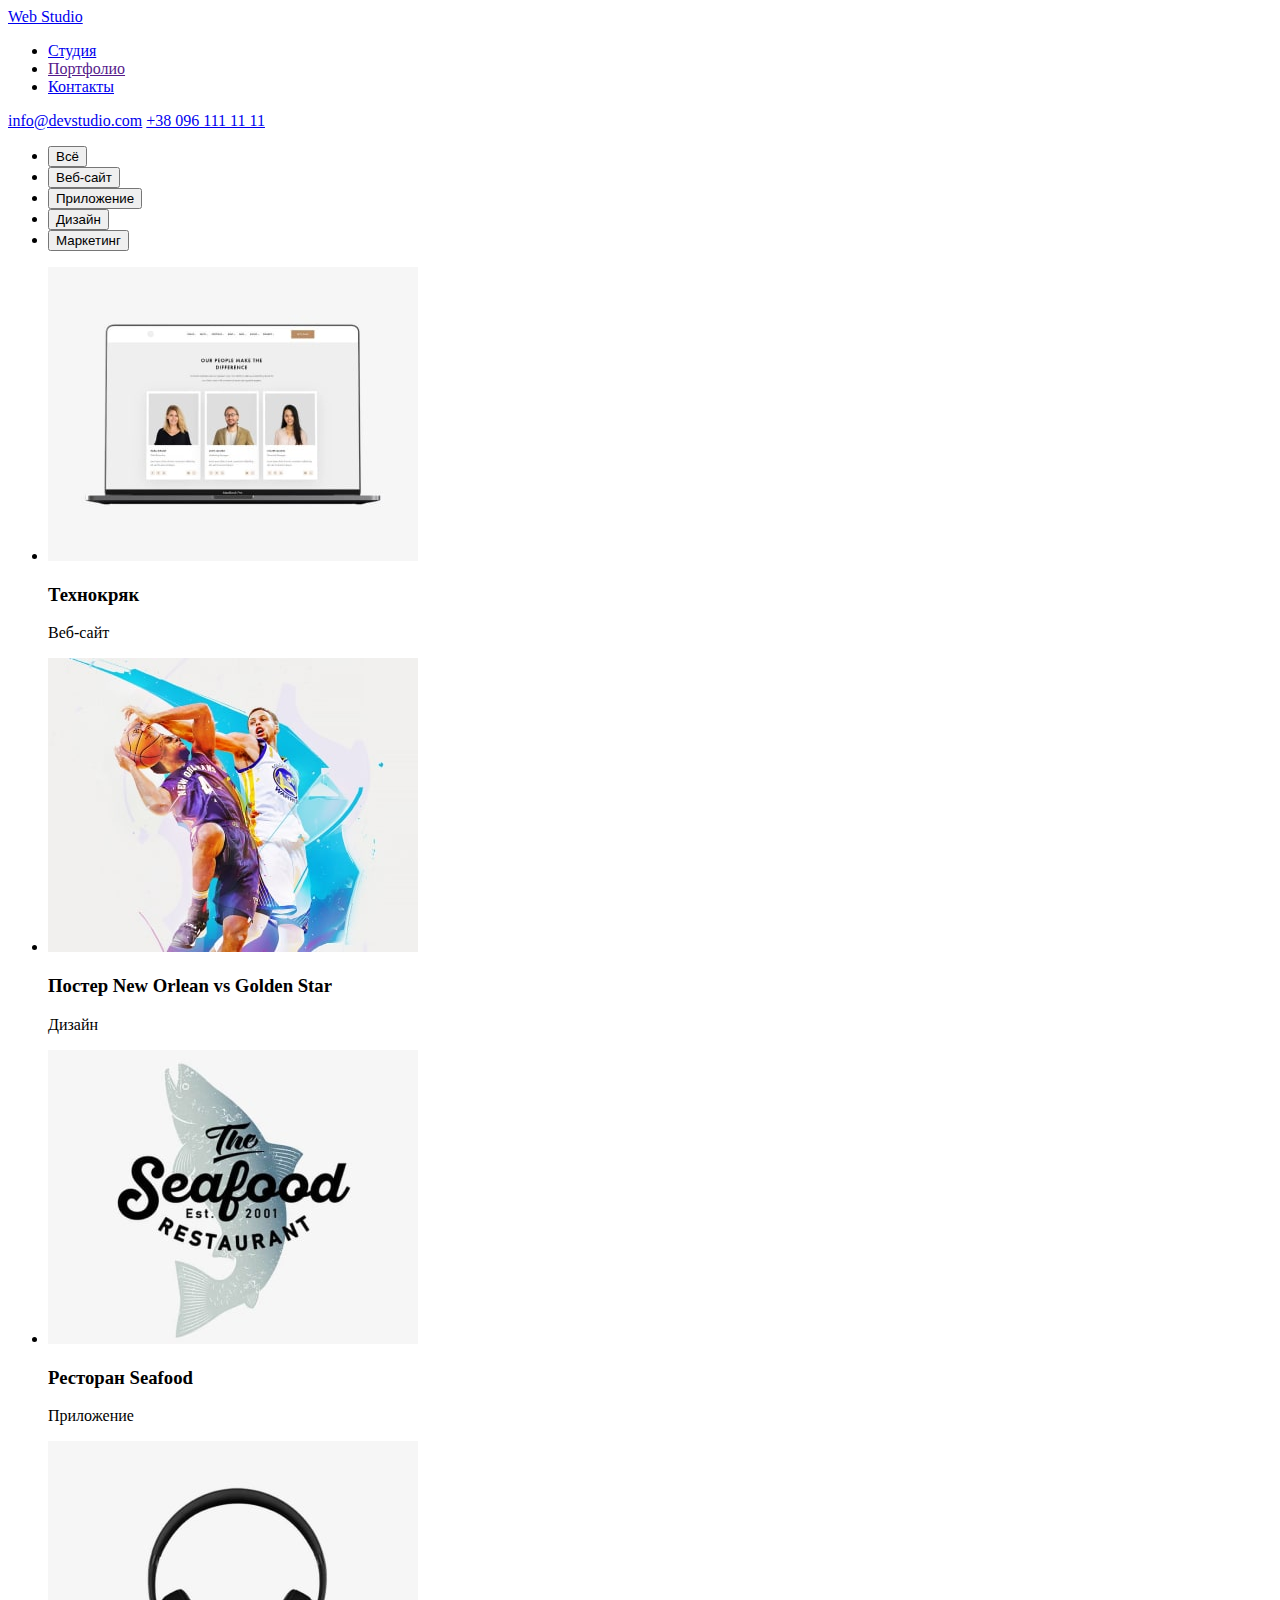
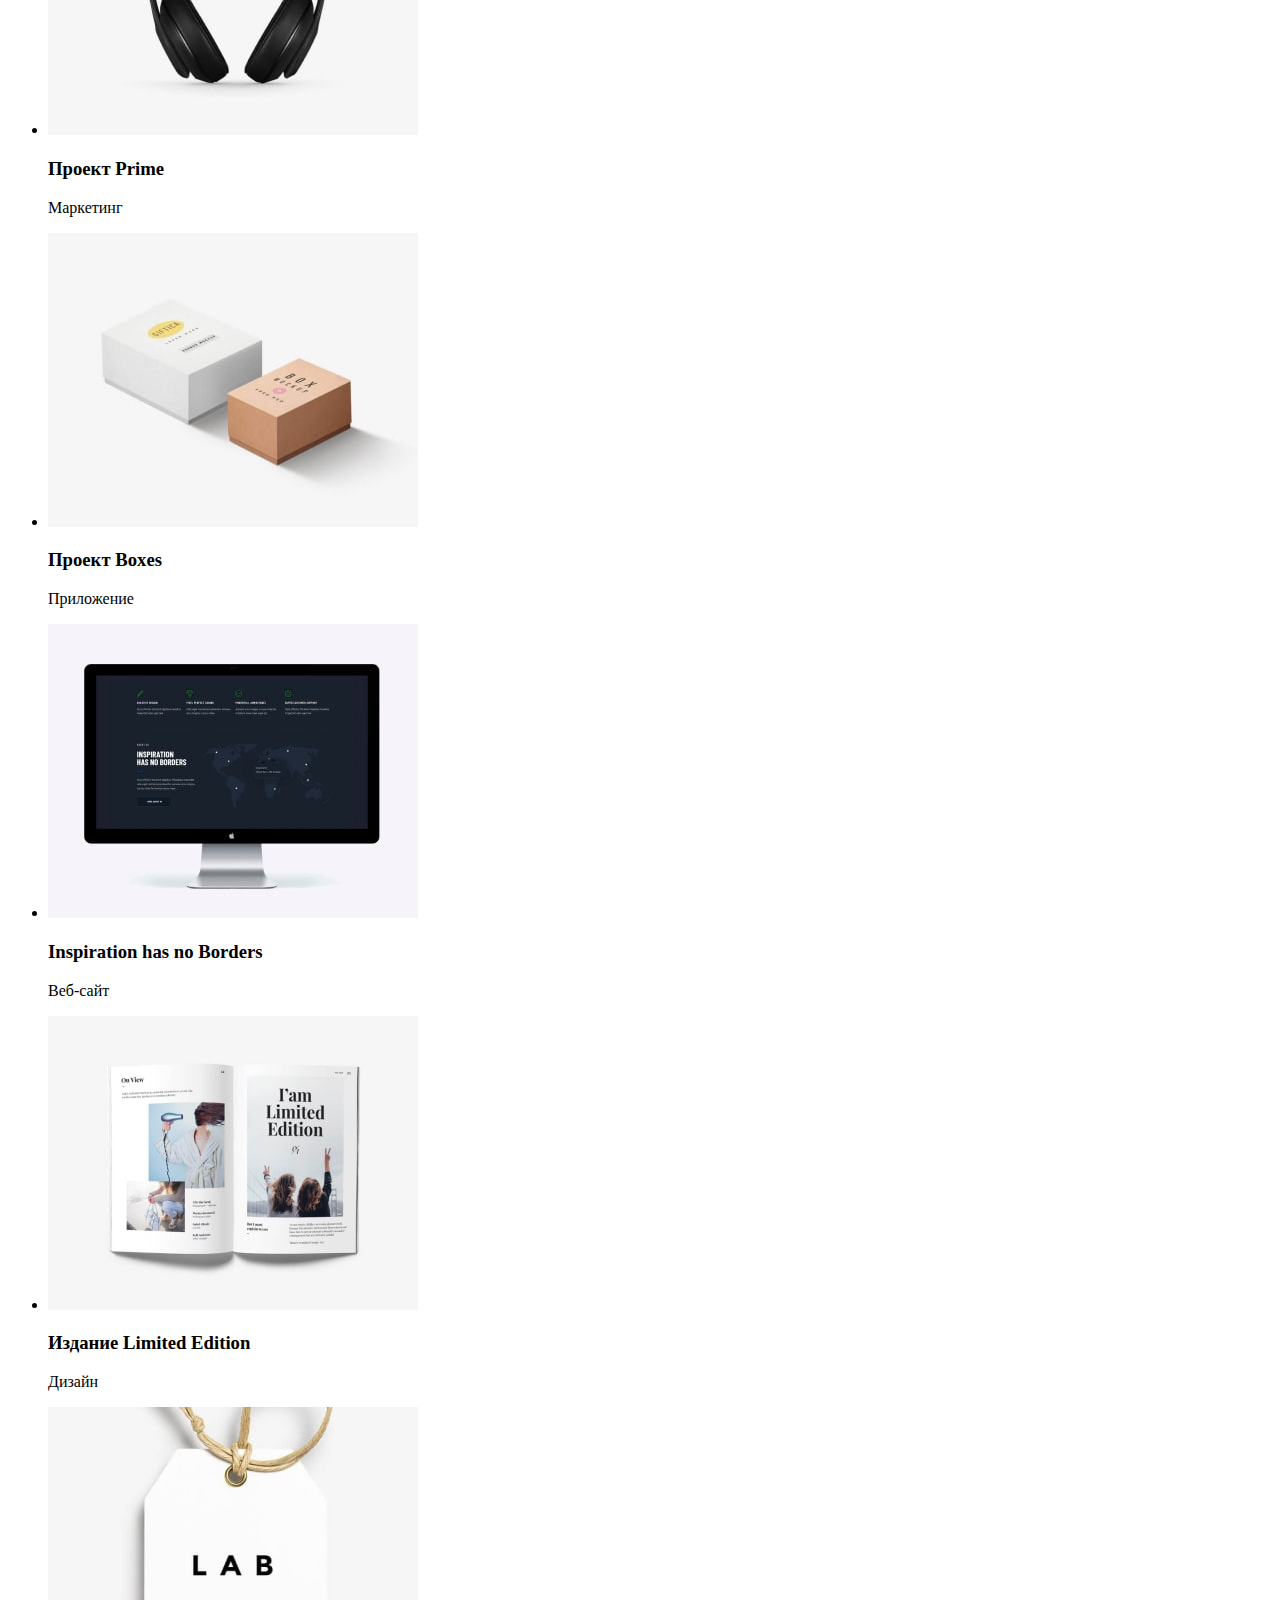
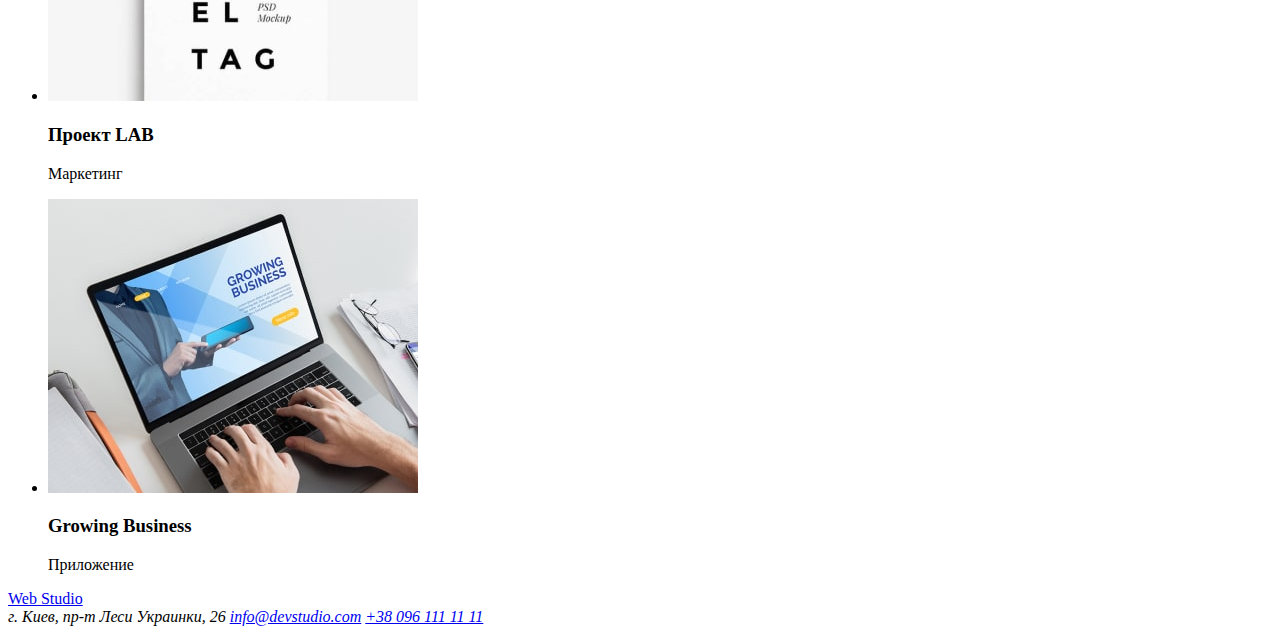
==== portofolio.html @ 63923f33 "Сделал html Portfolio" ====
<!DOCTYPE html>
<html lang="ru">
<head>
    <meta charset="UTF-8">
    <meta http-equiv="X-UA-Compatible" content="IE=edge">
    <meta name="viewport" content="width=device-width, initial-scale=1.0">
    <title>Document</title>
</head>
<body>
<header>
    <a href="/">Web Studio</a>
    <nav>
        <ul>
            <li>
                <a href="/">Студия</a>
            </li>
            <li>
                <a href="">Портфолио</a>
            </li>
            <li>
                <a href="/">Контакты</a>
            </li>
        </ul>
    </nav>
    <div>
        <a href="mailto:info@devstudio.com">info@devstudio.com</a>
        <a href="tel:+380961111111">+38 096 111 11 11</a>
    </div>
</header>
<main>
    <div class="button">
        <ul>
            <li>
                <button type="button">
                    Всё    
                </button>
            </li>
            <li>
                <button type="button">
                    Веб-сайт
                </button>
            </li>
            <li>
                <button type="button">
                    Приложение
                </button>
            </li>
            <li>
                <button type="button">
                    Дизайн
                </button>
            </li>
            <li>
                <button type="button">
                    Маркетинг
                </button>
            </li>
        </ul>            
    </div>
    <section>
        <ul>
            <li>    
                <img src="./images/Portfolio/img%20(7)-min.jpg" alt="Технокряк" width="370" height="294">
                <h3>Технокряк</h3>
                <p>Веб-сайт</p>
            </li>
            <li>
                <img src="./images/Portfolio/img%20(8)-min.jpg" alt="Постер New Orlean vs Golden Star" width="370" height="294">
                <h3>Постер New Orlean vs Golden Star</h3>
                <p>Дизайн</p>
            </li>
            <li>
                <img src="./images/Portfolio/img%20(9)-min.jpg" alt="Ресторан Seafood" width="370" height="294">
                <h3>Ресторан Seafood</h3>
                <p>Приложение</p>
            </li>
            <li>
                <img src="./images/Portfolio/img%20(10)-min.jpg" alt="Проект Prime" width="370" height="294">
                <h3>Проект Prime</h3>
                <p>Маркетинг</p>

            </li>
            <li>
                <img src="./images/Portfolio/img%20(11)-min.jpg" alt="Проект Boxes" width="370" height="294">
                <h3>Проект Boxes</h3>
                <p>Приложение</p>
            </li>
            <li>
                <img src="./images/Portfolio/img%20(12)-min.jpg" alt="Inspiration has no Borders" width="370" height="294">
                <h3>Inspiration has no Borders</h3>
                <p>Веб-сайт</p>
            </li>
            <li>
                <img src="./images/Portfolio/img%20(13)-min.jpg" alt="Издание Limited Edition" width="370" height="294">
                <h3>Издание Limited Edition</h3>
                <p>Дизайн</p>
            </li>
            <li>
                <img src="./images/Portfolio/img%20(14)-min.jpg" alt="Проект LAB" width="370" height="294">
                <h3>Проект LAB</h3>
                <p>Маркетинг</p>
            </li>
            <li>
                <img src="./images/Portfolio/img%20(15)-min.jpg" alt="Growing Business" width="370" height="294">
                <h3>Growing Business</h3>
                <p>Приложение</p>
            </li>

        </ul>
    </section>   
</main>
<footer>

    <a href="/">Web Studio</a>
    <address>
        г. Киев, пр-т Леси Украинки, 26
        <a href="mailto:info@devstudio.com">info@devstudio.com</a>
        <a href="tel:+380961111111">+38 096 111 11 11</a>
    </address>
</footer>
</body>
</html>
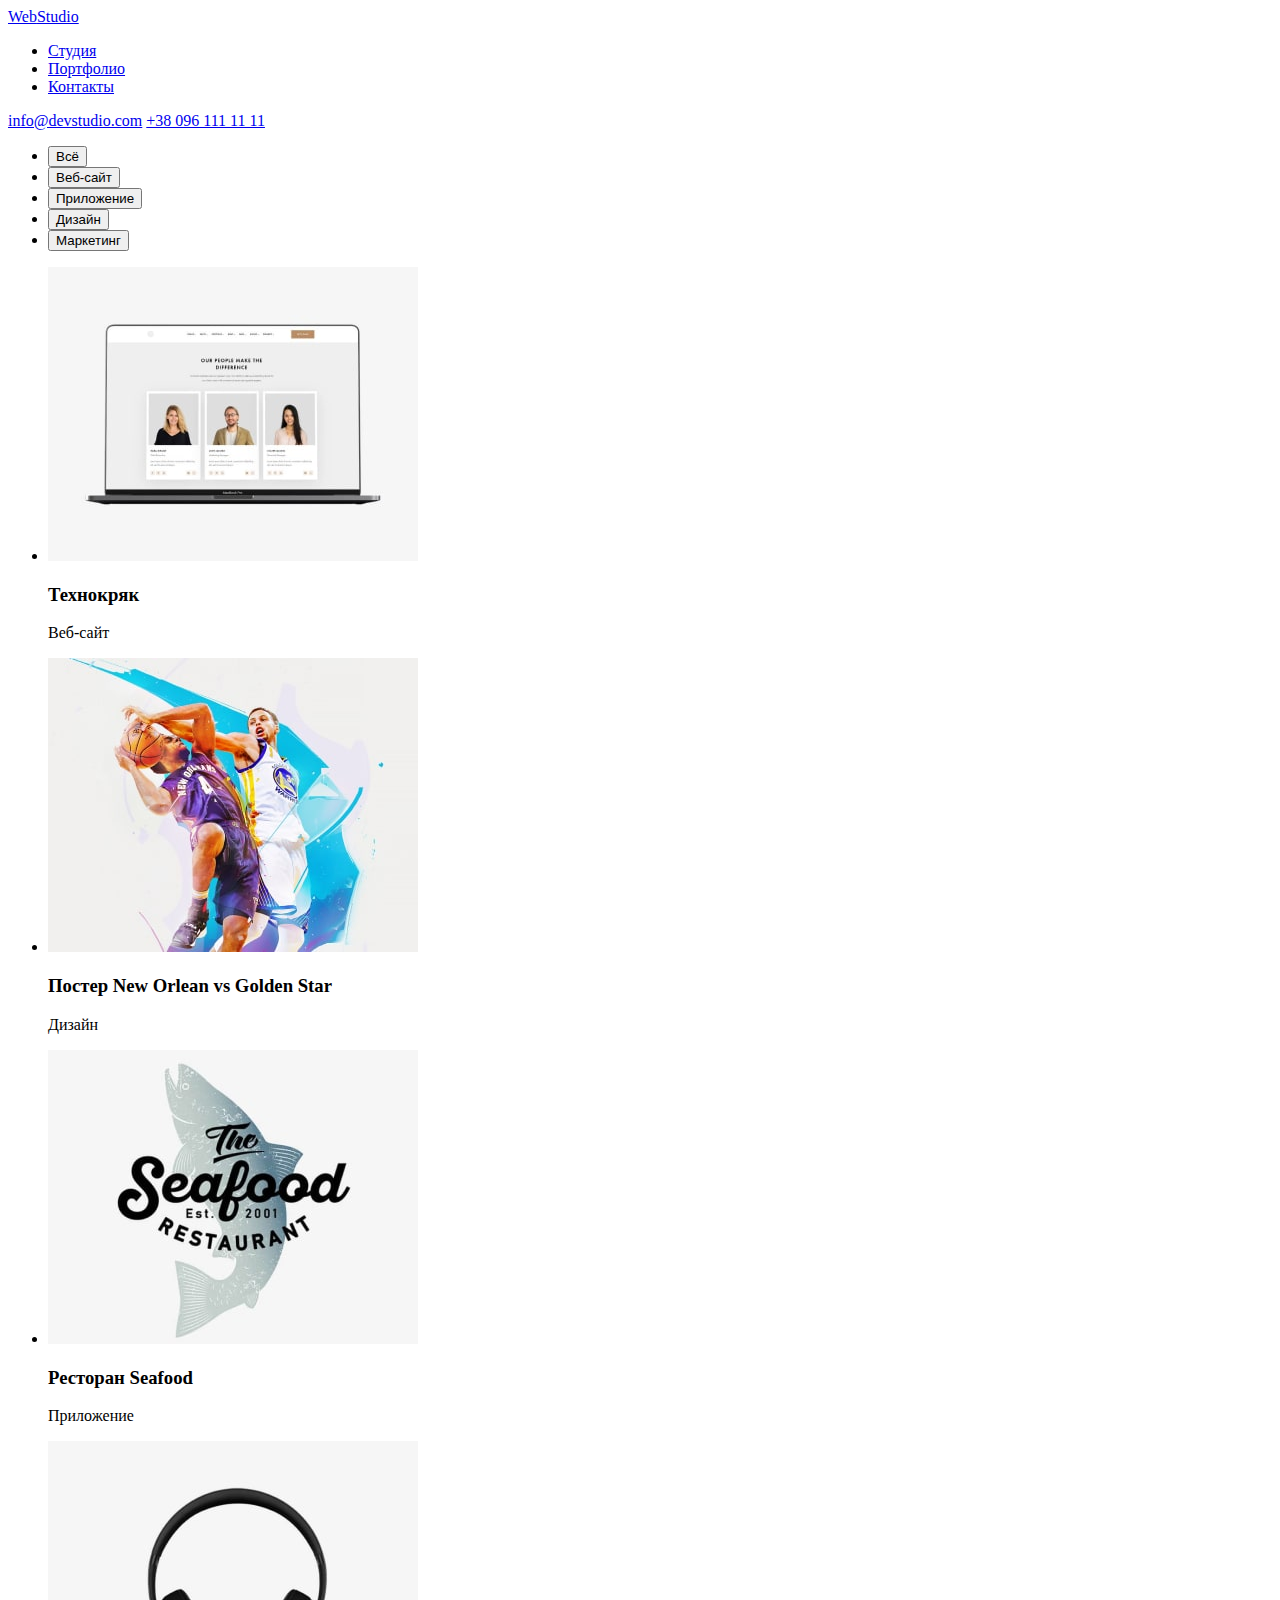
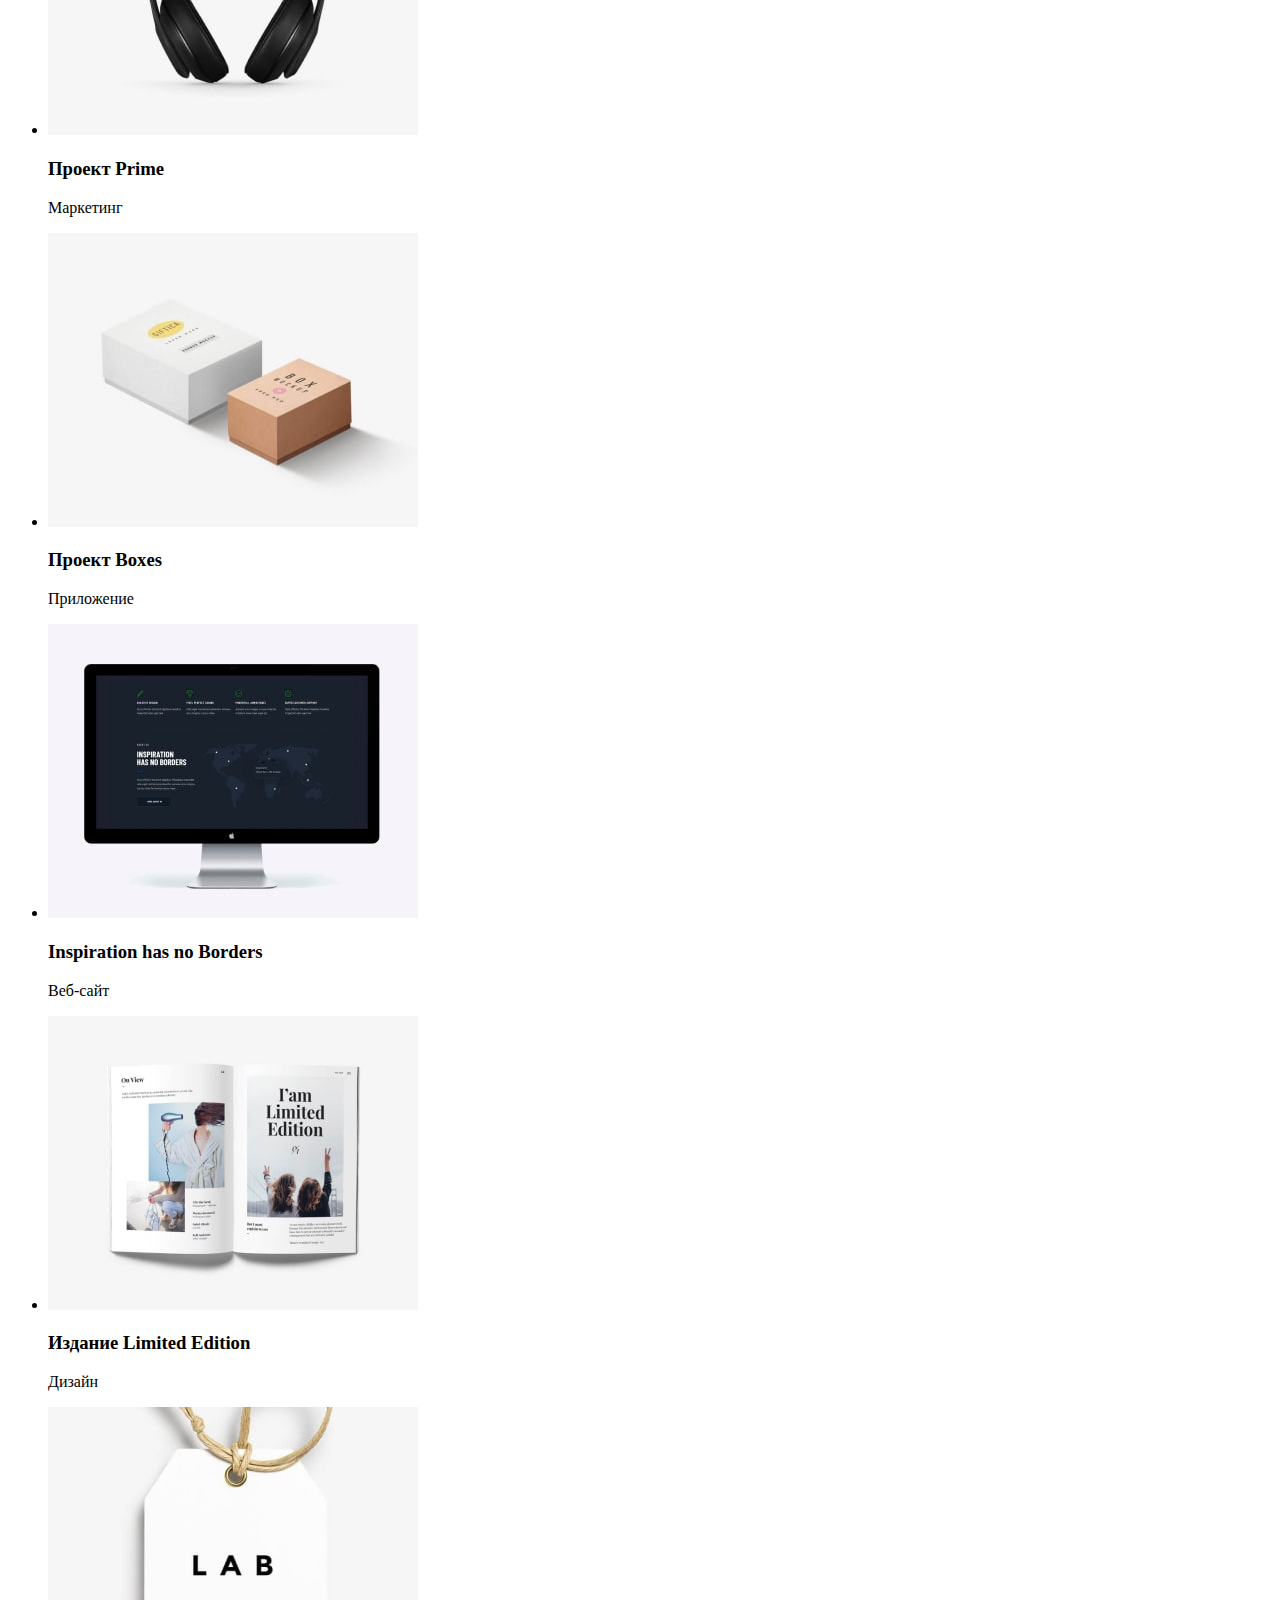
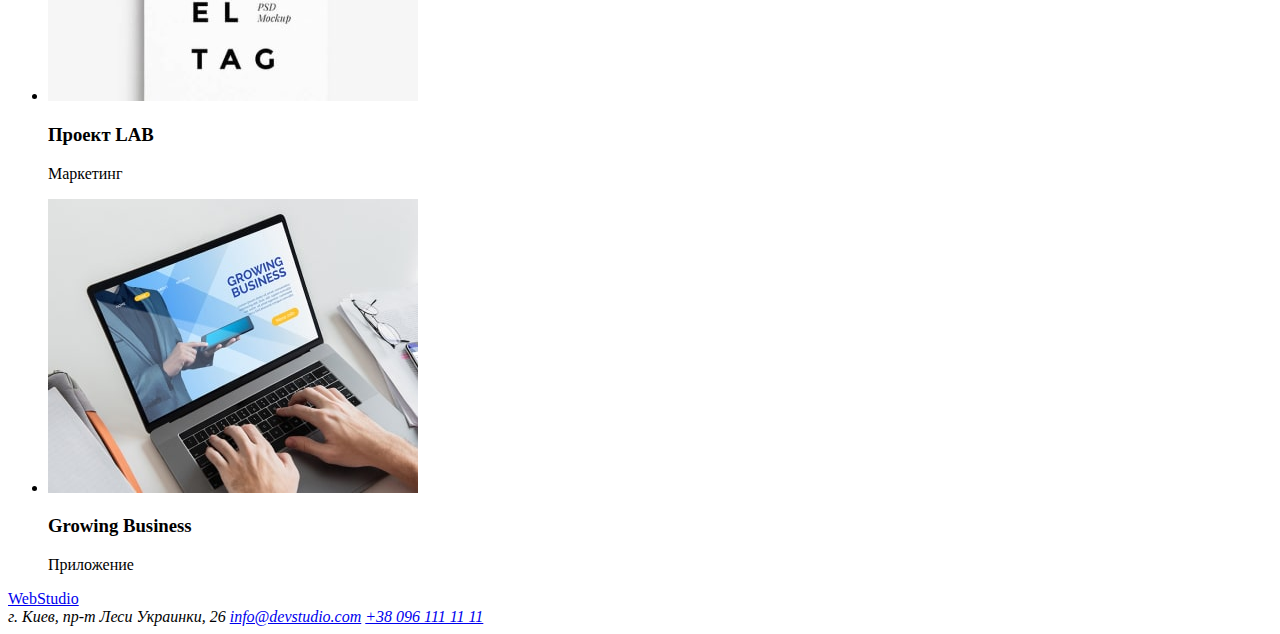
==== commit 06f92825: "сделал классы во 2 файле" ====
--- a/portofolio.html
+++ b/portofolio.html
@@ -8,102 +8,102 @@
 </head>
 <body>
 <header>
-    <a href="/">Web Studio</a>
+    <a class="Web-header" href="./index.html"><span class="color-logo">Web</span>Studio</a>
     <nav>
-        <ul>
-            <li>
+        <ul class="list">
+            <li class="nav-list">
                 <a href="/">Студия</a>
             </li>
-            <li>
-                <a href="">Портфолио</a>
+            <li class="nav-list">
+                <a href="./portofolio.html">Портфолио</a>
             </li>
-            <li>
+            <li class="nav-list">
                 <a href="/">Контакты</a>
             </li>
         </ul>
     </nav>
-    <div>
+    <div class="mail-tel">
         <a href="mailto:info@devstudio.com">info@devstudio.com</a>
         <a href="tel:+380961111111">+38 096 111 11 11</a>
     </div>
 </header>
 <main>
-    <div class="button">
-        <ul>
+    <div class="button-list">
+        <ul class="list">
             <li>
-                <button type="button">
+                <button type="button" class="button">
                     Всё    
                 </button>
             </li>
             <li>
-                <button type="button">
+                <button type="button" class="button">
                     Веб-сайт
                 </button>
             </li>
             <li>
-                <button type="button">
+                <button type="button" class="button">
                     Приложение
                 </button>
             </li>
             <li>
-                <button type="button">
+                <button type="button" class="button">
                     Дизайн
                 </button>
             </li>
             <li>
-                <button type="button">
+                <button type="button" class="button">
                     Маркетинг
                 </button>
             </li>
         </ul>            
     </div>
-    <section>
-        <ul>
+    <section class="project">
+        <ul class="list">
             <li>    
                 <img src="./images/Portfolio/img%20(7)-min.jpg" alt="Технокряк" width="370" height="294">
-                <h3>Технокряк</h3>
-                <p>Веб-сайт</p>
+                <h3 class="label-list">Технокряк</h3>
+                <p class="article">Веб-сайт</p>
             </li>
             <li>
                 <img src="./images/Portfolio/img%20(8)-min.jpg" alt="Постер New Orlean vs Golden Star" width="370" height="294">
-                <h3>Постер New Orlean vs Golden Star</h3>
-                <p>Дизайн</p>
+                <h3 class="label-list">Постер New Orlean vs Golden Star</h3>
+                <p class="article">Дизайн</p>
             </li>
             <li>
                 <img src="./images/Portfolio/img%20(9)-min.jpg" alt="Ресторан Seafood" width="370" height="294">
-                <h3>Ресторан Seafood</h3>
-                <p>Приложение</p>
+                <h3 class="label-list">Ресторан Seafood</h3>
+                <p class="article">Приложение</p>
             </li>
             <li>
                 <img src="./images/Portfolio/img%20(10)-min.jpg" alt="Проект Prime" width="370" height="294">
-                <h3>Проект Prime</h3>
-                <p>Маркетинг</p>
+                <h3 class="label-list">Проект Prime</h3>
+                <p class="article">Маркетинг</p>
 
             </li>
             <li>
                 <img src="./images/Portfolio/img%20(11)-min.jpg" alt="Проект Boxes" width="370" height="294">
-                <h3>Проект Boxes</h3>
-                <p>Приложение</p>
+                <h3 class="label-list">Проект Boxes</h3>
+                <p class="article">Приложение</p>
             </li>
             <li>
                 <img src="./images/Portfolio/img%20(12)-min.jpg" alt="Inspiration has no Borders" width="370" height="294">
-                <h3>Inspiration has no Borders</h3>
-                <p>Веб-сайт</p>
+                <h3 class="label-list">Inspiration has no Borders</h3>
+                <p class="article">Веб-сайт</p>
             </li>
             <li>
                 <img src="./images/Portfolio/img%20(13)-min.jpg" alt="Издание Limited Edition" width="370" height="294">
-                <h3>Издание Limited Edition</h3>
-                <p>Дизайн</p>
+                <h3 class="label-list">Издание Limited Edition</h3>
+                <p class="article">Дизайн</p>
             </li>
             <li>
                 <img src="./images/Portfolio/img%20(14)-min.jpg" alt="Проект LAB" width="370" height="294">
-                <h3>Проект LAB</h3>
-                <p>Маркетинг</p>
+                <h3 class="label-list">Проект LAB</h3>
+                <p class="article">Маркетинг</p>
             </li>
             <li>
                 <img src="./images/Portfolio/img%20(15)-min.jpg" alt="Growing Business" width="370" height="294">
-                <h3>Growing Business</h3>
-                <p>Приложение</p>
+                <h3 class="label-list">Growing Business</h3>
+                <p class="article">Приложение</p>
             </li>
 
         </ul>
@@ -111,11 +111,11 @@
 </main>
 <footer>
 
-    <a href="/">Web Studio</a>
-    <address>
+    <a class="Web-header" href="./index.html"><span class="color-logo">Web</span>Studio</a>
+    <address class="address">
         г. Киев, пр-т Леси Украинки, 26
-        <a href="mailto:info@devstudio.com">info@devstudio.com</a>
-        <a href="tel:+380961111111">+38 096 111 11 11</a>
+        <a class="mail-tel" href="mailto:info@devstudio.com">info@devstudio.com</a>
+        <a class="mail-tel" href="tel:+380961111111">+38 096 111 11 11</a>
     </address>
 </footer>
 </body>
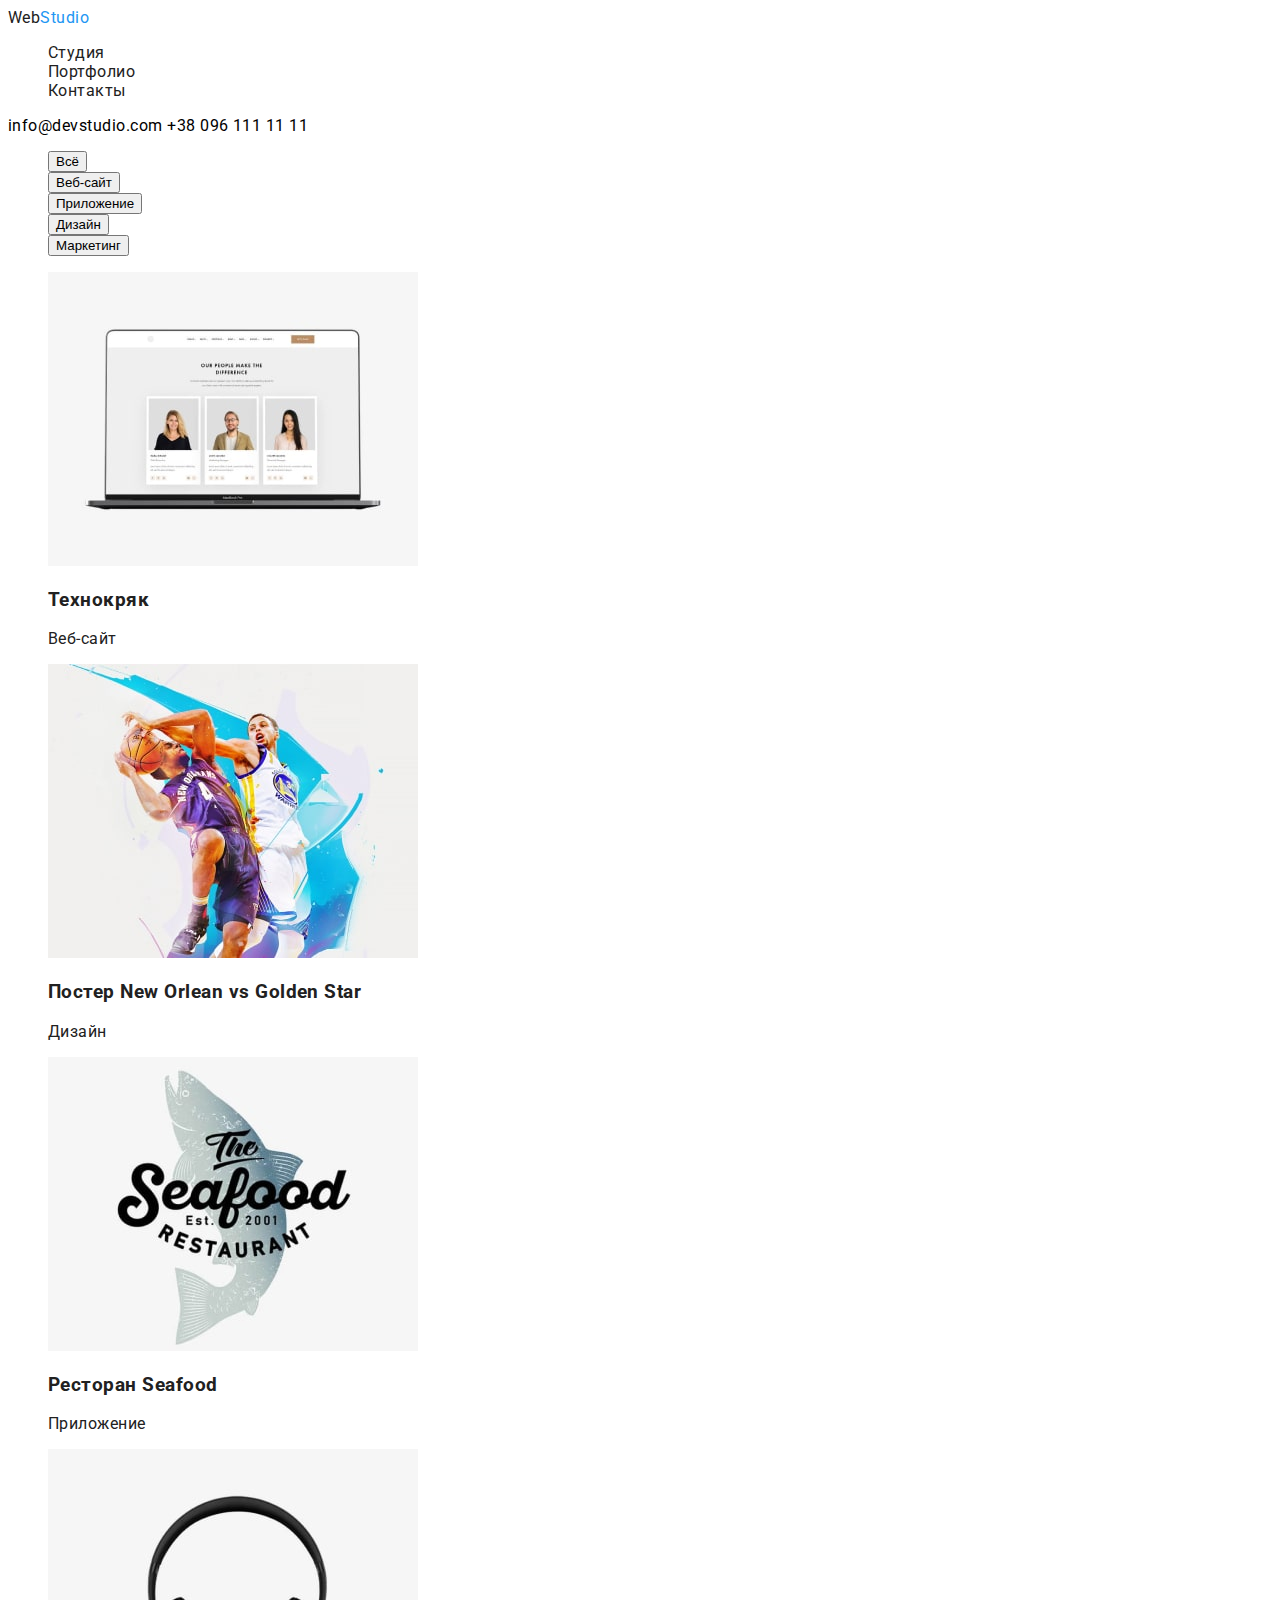
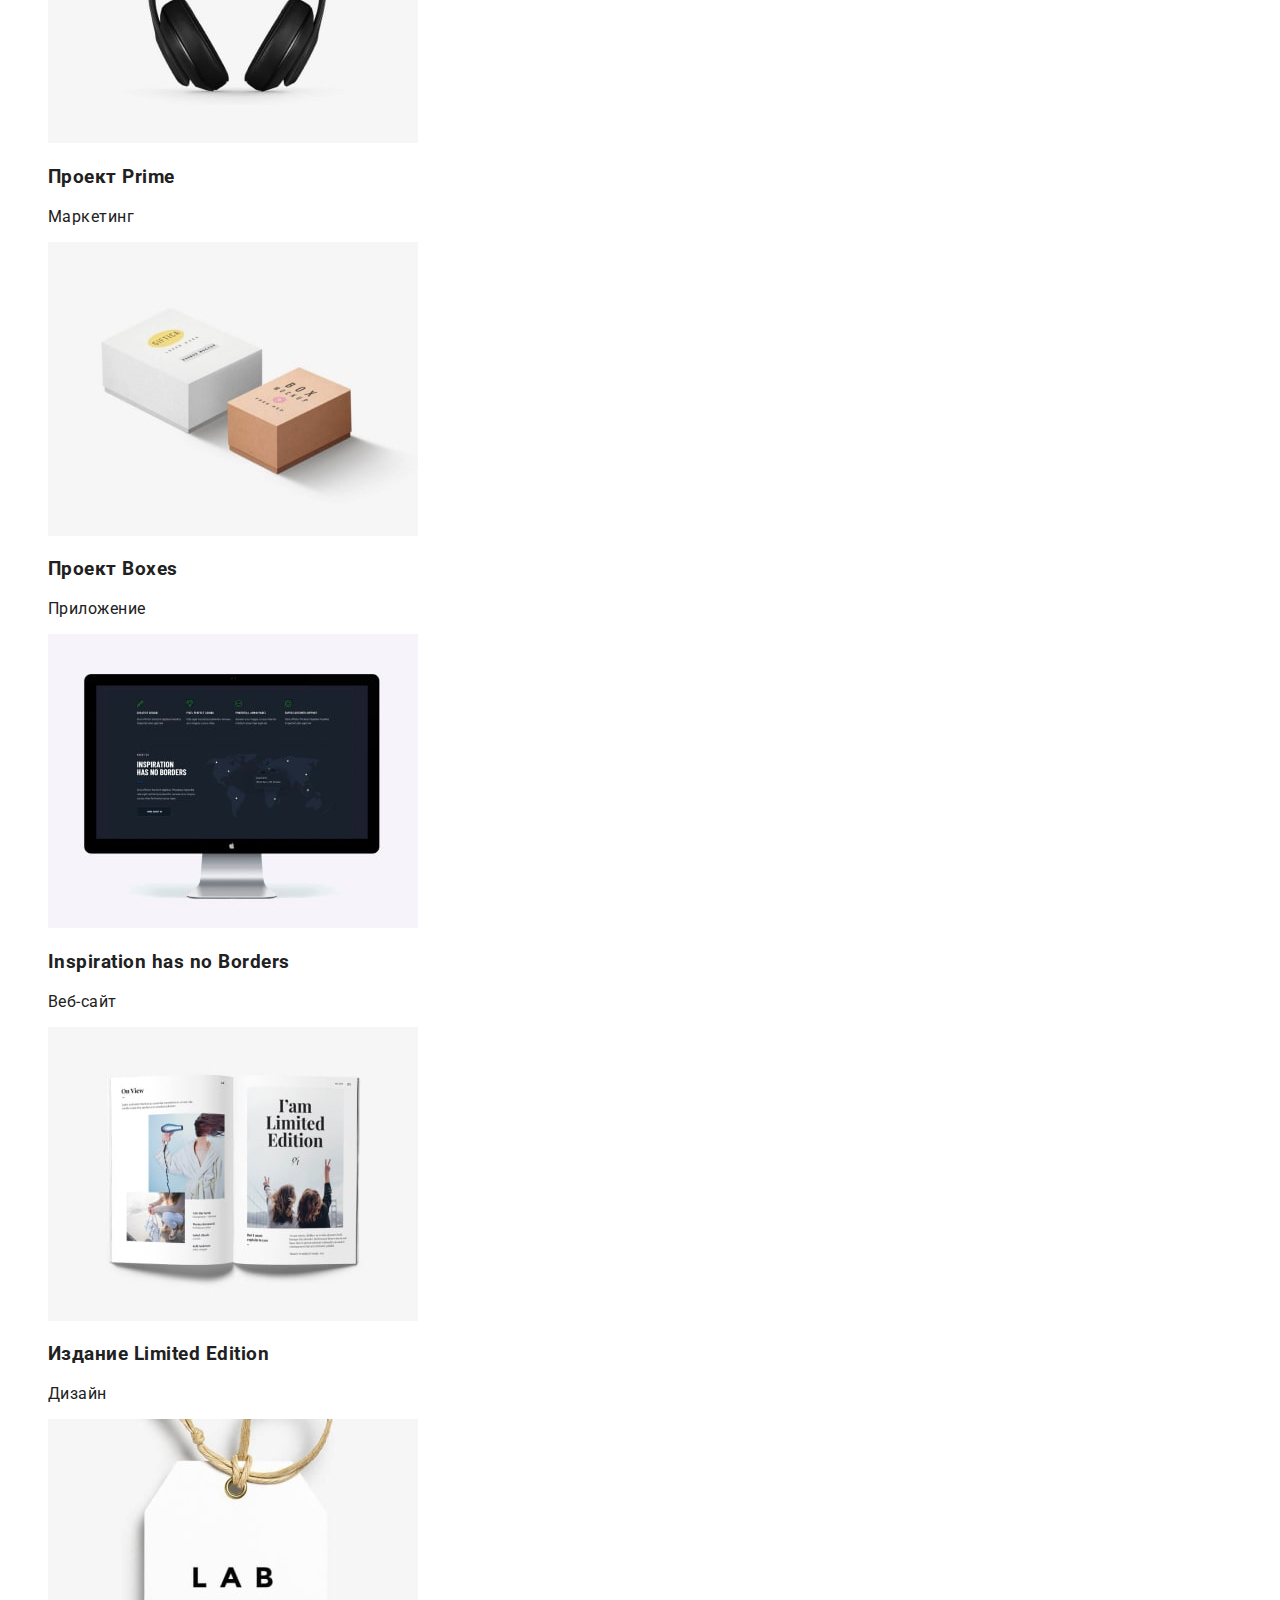
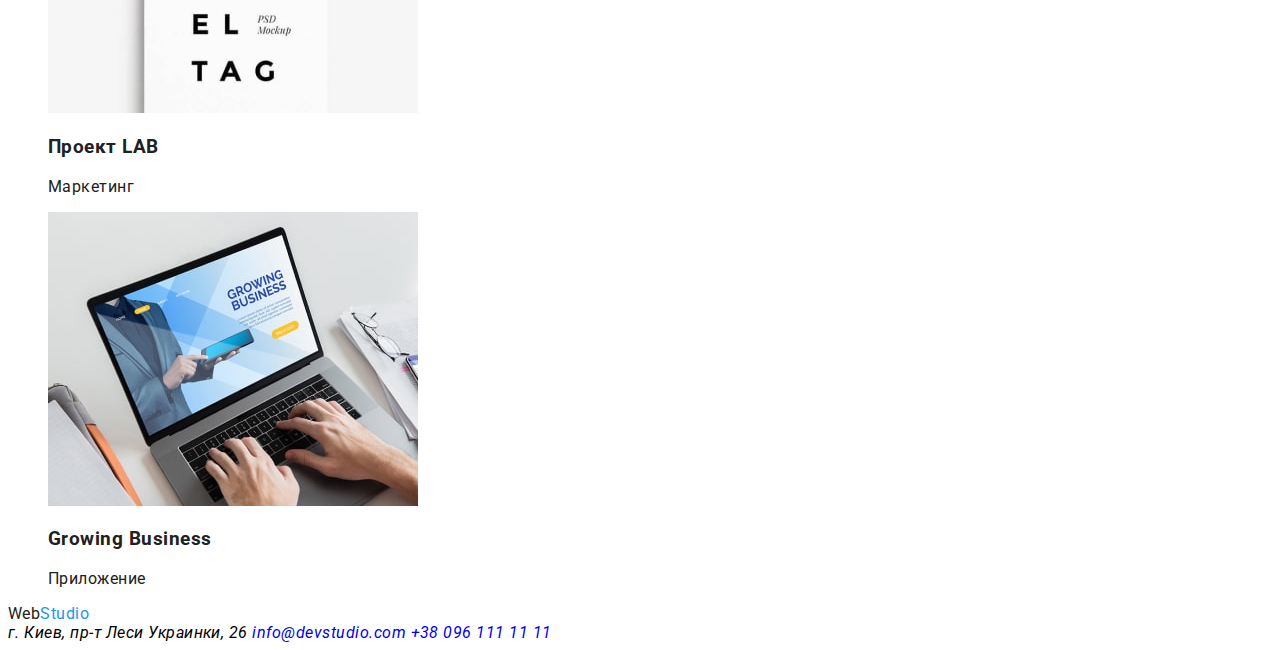
==== commit 67b98488: "css start" ====
--- a/portofolio.html
+++ b/portofolio.html
@@ -4,7 +4,12 @@
     <meta charset="UTF-8">
     <meta http-equiv="X-UA-Compatible" content="IE=edge">
     <meta name="viewport" content="width=device-width, initial-scale=1.0">
-    <title>Document</title>
+    <title>Portfolio</title>
+    <link rel="preconnect" href="https://fonts.googleapis.com">
+    <link rel="preconnect" href="https://fonts.gstatic.com" crossorigin>
+    <link href="https://fonts.googleapis.com/css2?family=Raleway:wght@700&family=Roboto:wght@400;500;700;900&display=swap"
+        rel="stylesheet">
+    <link rel="stylesheet" href="./css/styles.css" />
 </head>
 <body>
 <header>
@@ -12,19 +17,19 @@
     <nav>
         <ul class="list">
             <li class="nav-list">
-                <a href="/">Студия</a>
+                <a class="link" href="/">Студия</a>
             </li>
             <li class="nav-list">
-                <a href="./portofolio.html">Портфолио</a>
+                <a class="link" href="./portofolio.html">Портфолио</a>
             </li>
             <li class="nav-list">
-                <a href="/">Контакты</a>
+                <a class="link" href="/">Контакты</a>
             </li>
         </ul>
     </nav>
     <div class="mail-tel">
-        <a href="mailto:info@devstudio.com">info@devstudio.com</a>
-        <a href="tel:+380961111111">+38 096 111 11 11</a>
+        <a class="link" href="mailto:info@devstudio.com">info@devstudio.com</a>
+        <a class="link" href="tel:+380961111111">+38 096 111 11 11</a>
     </div>
 </header>
 <main>
--- a/css/styles.css
+++ b/css/styles.css
@@ -0,0 +1,64 @@
+:root {
+  --primary-text-color: #212121;
+  --secondary-text-color: #757575;
+  --accent-color: #2196f3;
+  --white-color: #ffffff;
+  --button-bg-color: #f5f4fa;
+  --background-color: #2f303a;
+}
+body {
+  background-color: #ffffff;
+  color: var(--primiry-text-color);
+  font-family: Roboto, sans-serif;
+  letter-spacing: 0.03em;
+}
+ul {
+  list-style: none;
+}
+a {
+  text-decoration: none;
+}
+.Web-header {
+  color: var(--accent-color);
+}
+.color-logo {
+  color: var(--primary-text-color);
+}
+.list {
+  color: var(--primary-text-color);
+}
+.link {
+  color: var(--primiry-text-color);
+}
+.link:hover,
+.link:focus {
+  color: var(--accent-color);
+}
+.link-mail {
+  color: var(--secondary-text-color);
+}
+.link-mail:hover,
+.link-mail:focus {
+  color: var(--accent-color);
+}
+.main-title {
+  text-align: center;
+  background-color: var(--background-color);
+  color: var(--white-color);
+}
+.button-main {
+  background-color: var(--accent-color);
+  color: var(--button-bg-color);
+}
+.button-main:hover,
+.button-main:focus {
+  background-color: var(--button-bg-color);
+  color: var(--primary-text-color);
+}
+
+.originality-exp {
+  color: var(--secondary-text-color);
+}
+.profession-list {
+  color: var(--secondary-text-color);
+}
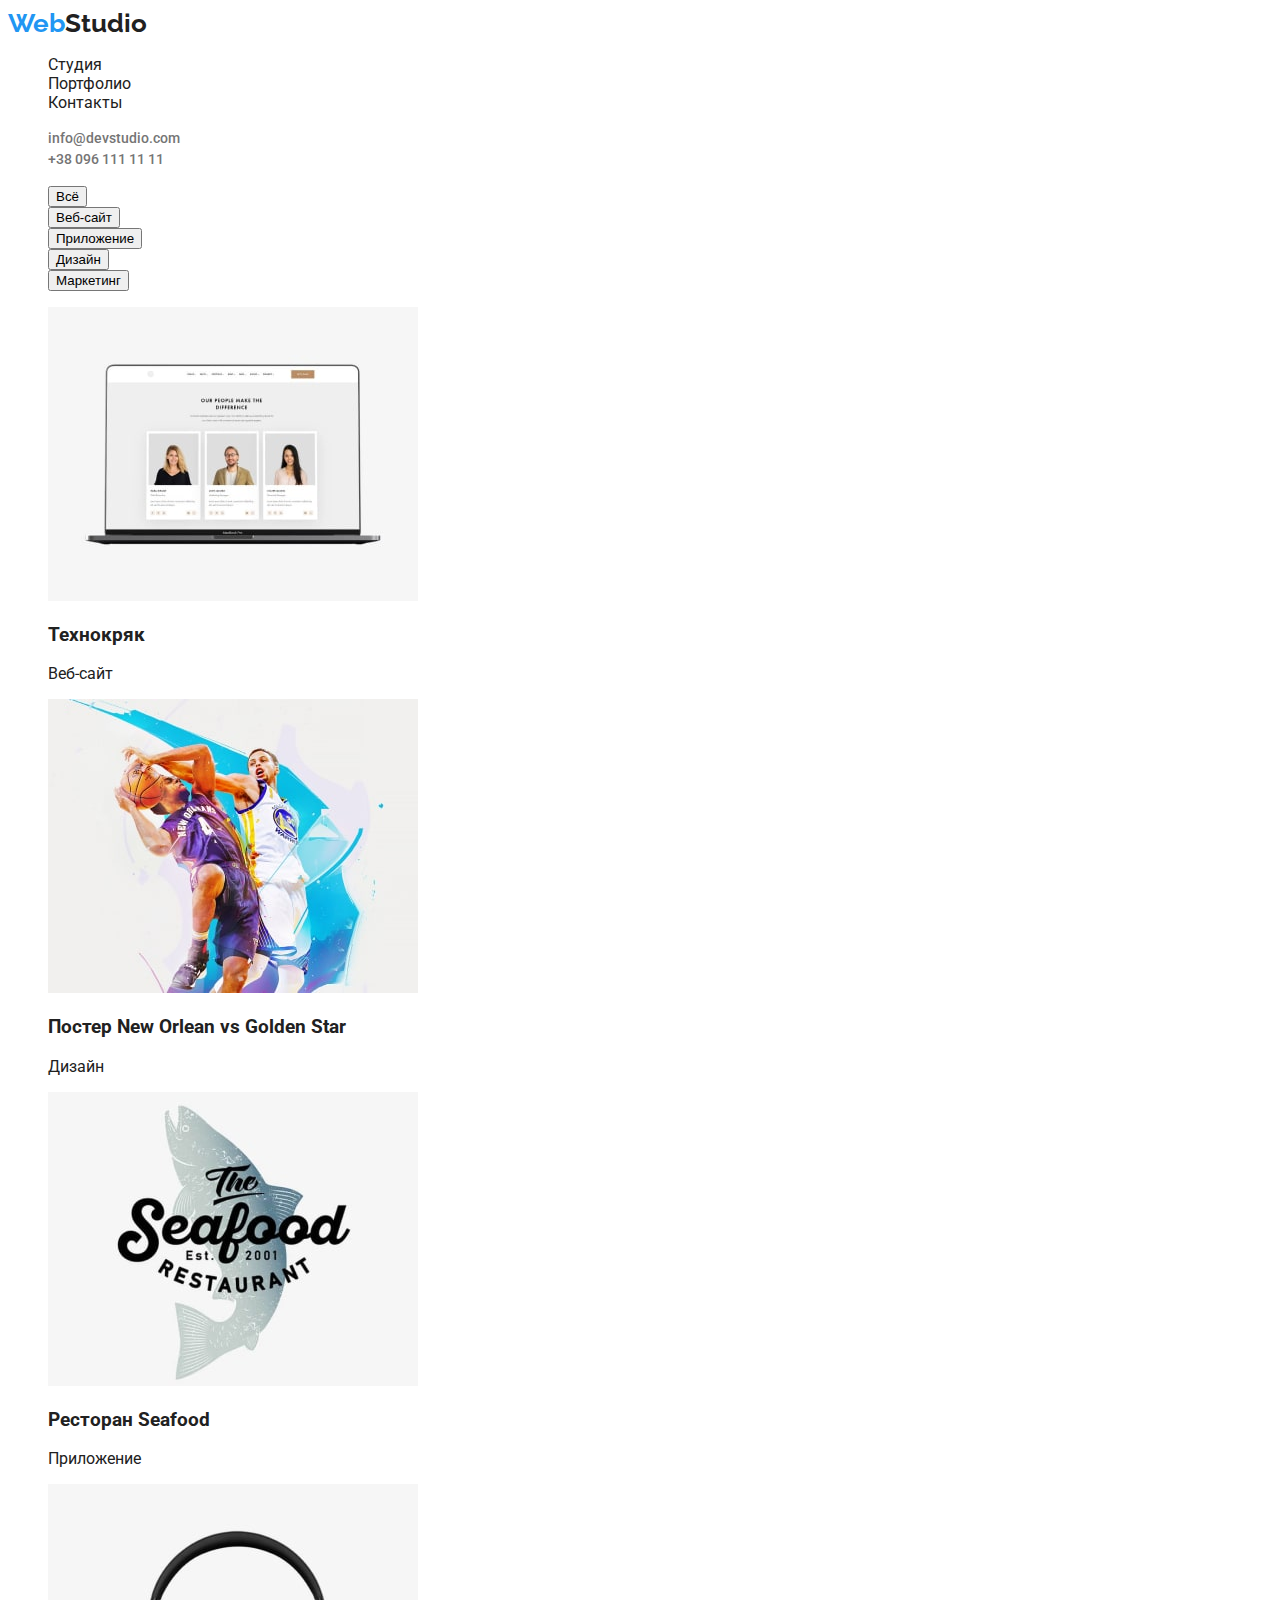
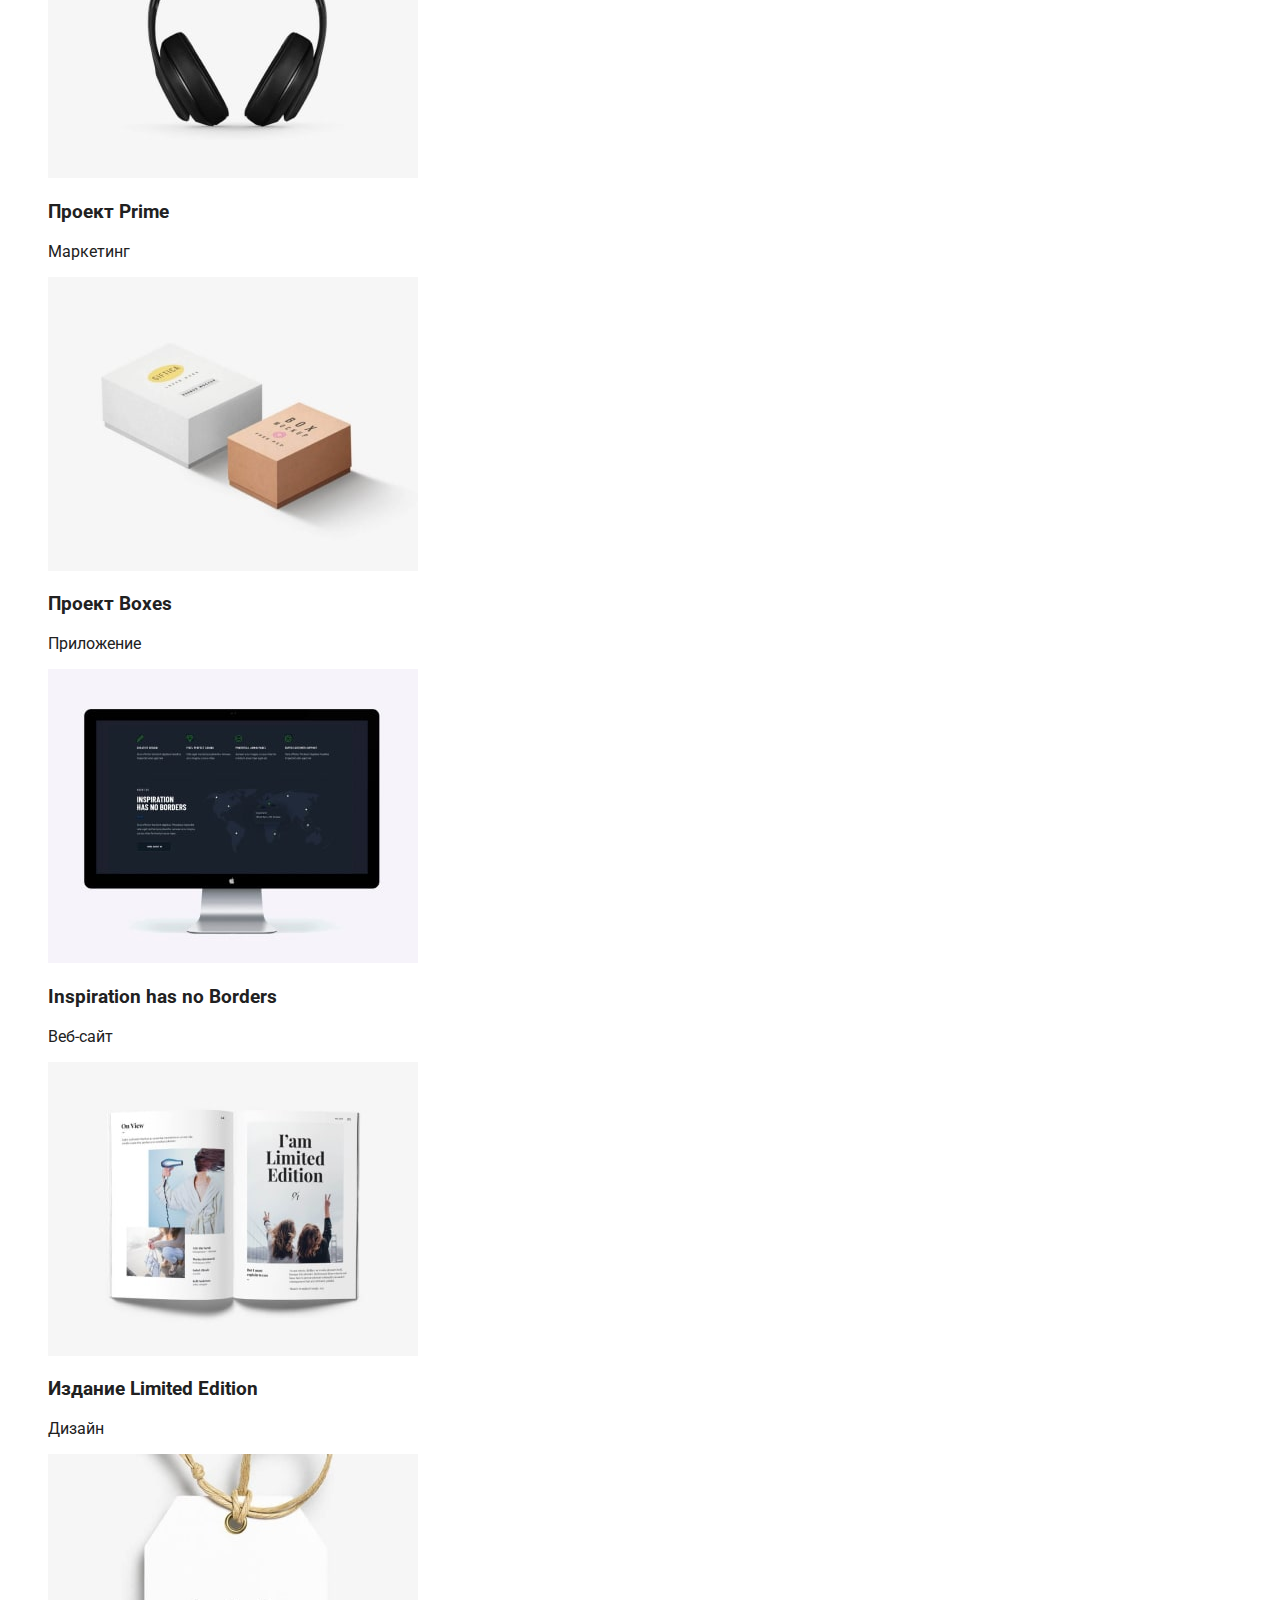
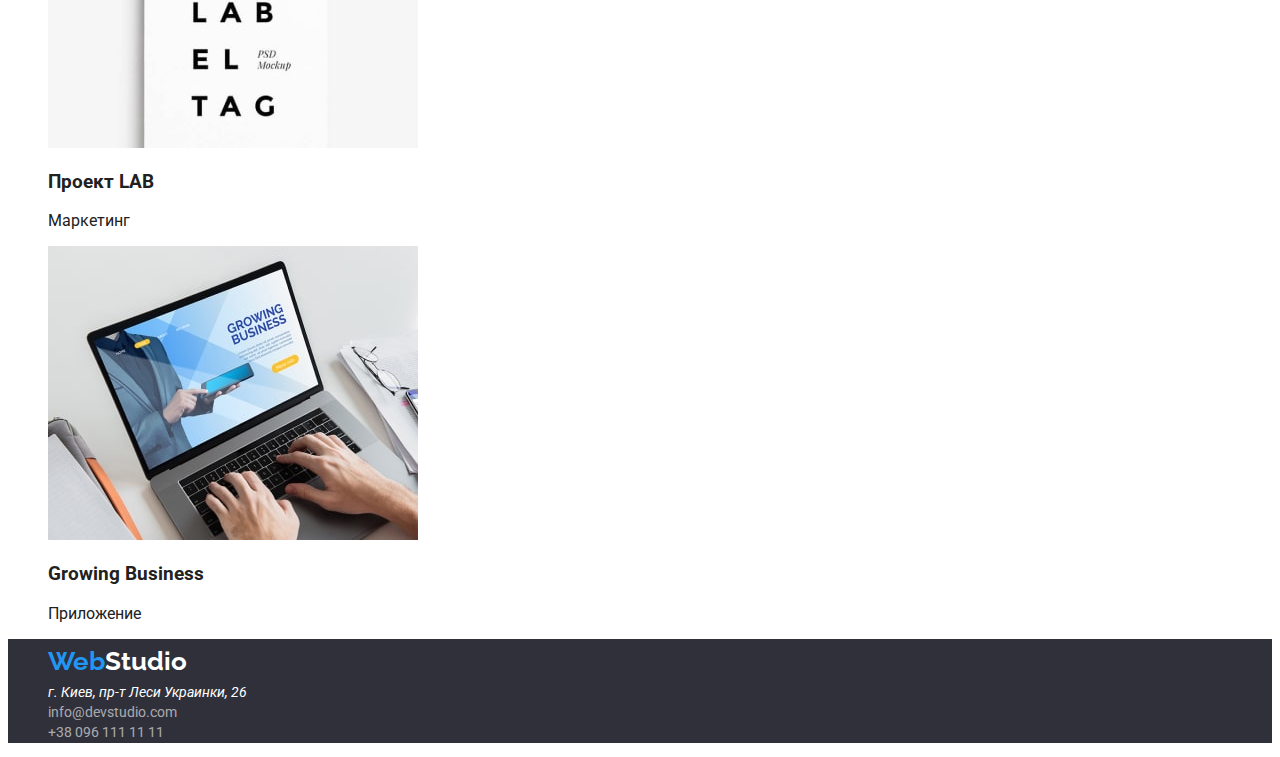
==== commit ceaa8358: "Законченная робота" ====
--- a/portofolio.html
+++ b/portofolio.html
@@ -13,7 +13,7 @@
 </head>
 <body>
 <header>
-    <a class="Web-header" href="./index.html"><span class="color-logo">Web</span>Studio</a>
+    <a class="Web-header" href="./index.html">Web<span class="color-logo">Studio</span></a>
     <nav>
         <ul class="list">
             <li class="nav-list">
@@ -27,36 +27,40 @@
             </li>
         </ul>
     </nav>
-    <div class="mail-tel">
-        <a class="link" href="mailto:info@devstudio.com">info@devstudio.com</a>
-        <a class="link" href="tel:+380961111111">+38 096 111 11 11</a>
-    </div>
+    <ul class="list">
+        <li>
+            <a class="link-mail" href="mailto:info@devstudio.com">info@devstudio.com</a>
+        </li>
+        <li>
+            <a class="link-mail" href="tel:+380961111111">+38 096 111 11 11</a>
+        </li>
+    </ul>
 </header>
 <main>
     <div class="button-list">
-        <ul class="list">
+        <ul class="portfolio-list">
             <li>
-                <button type="button" class="button">
+                <button type="button" class="button-portfolio">
                     Всё    
                 </button>
             </li>
             <li>
-                <button type="button" class="button">
+                <button type="button" class="button-portfolio">
                     Веб-сайт
                 </button>
             </li>
             <li>
-                <button type="button" class="button">
+                <button type="button" class="button-portfolio">
                     Приложение
                 </button>
             </li>
             <li>
-                <button type="button" class="button">
+                <button type="button" class="button-portfolio">
                     Дизайн
                 </button>
             </li>
             <li>
-                <button type="button" class="button">
+                <button type="button" class="button-portfolio">
                     Маркетинг
                 </button>
             </li>
@@ -114,14 +118,23 @@
         </ul>
     </section>   
 </main>
-<footer>
-
-    <a class="Web-header" href="./index.html"><span class="color-logo">Web</span>Studio</a>
-    <address class="address">
-        г. Киев, пр-т Леси Украинки, 26
-        <a class="mail-tel" href="mailto:info@devstudio.com">info@devstudio.com</a>
-        <a class="mail-tel" href="tel:+380961111111">+38 096 111 11 11</a>
-    </address>
-</footer>
+    <footer>
+        <ul class="footer-list">
+            <li>
+                <a class="Web-header" href="./index.html">Web<span class="color-footer">Studio</span></a>
+            </li>
+            <li>
+                <address class="address">
+                    г. Киев, пр-т Леси Украинки, 26
+                </address>
+            </li>
+            <li>
+                <a class="footer-mail" href="mailto:info@devstudio.com">info@devstudio.com</a>
+            </li>
+            <li>
+                <a class="footer-mail" href="tel:+380961111111">+38 096 111 11 11</a>
+            </li>
+        </ul>
+    </footer>
 </body>
 </html>--- a/css/styles.css
+++ b/css/styles.css
@@ -1,4 +1,5 @@
 :root {
+  --title-text-color: black;
   --primary-text-color: #212121;
   --secondary-text-color: #757575;
   --accent-color: #2196f3;
@@ -7,10 +8,8 @@
   --background-color: #2f303a;
 }
 body {
-  background-color: #ffffff;
-  color: var(--primiry-text-color);
-  font-family: Roboto, sans-serif;
-  letter-spacing: 0.03em;
+  font-family: 'Roboto', 'sans-serif';
+  color: var(--title-text-color);
 }
 ul {
   list-style: none;
@@ -20,14 +19,26 @@
 }
 .Web-header {
   color: var(--accent-color);
+  font-family: 'Raleway', 'sans-serif';
+  font-style: normal;
+  font-weight: 700;
+  font-size: 26px;
+  line-height: 1.2;
+  text-decoration: none;
 }
 .color-logo {
   color: var(--primary-text-color);
+  font-family: 'Raleway', 'sans-serif';
+  font-style: normal;
+  font-weight: 700;
+  font-size: 26px;
+  line-height: 1.2;
+  text-decoration: none;
 }
 .list {
   color: var(--primary-text-color);
 }
-.link {
+.nav-list .link {
   color: var(--primiry-text-color);
 }
 .link:hover,
@@ -41,14 +52,33 @@
 .link-mail:focus {
   color: var(--accent-color);
 }
+.link-mail {
+  font-family: 'Roboto', 'sans-serif';
+  font-weight: 500;
+  font-size: 14px;
+  line-height: 1.42;
+  color: var(--secondary-text-color);
+}
+
 .main-title {
   text-align: center;
   background-color: var(--background-color);
   color: var(--white-color);
 }
+.name-title {
+  color: white;
+  font-family: 'Roboto', 'sans-serif';
+  font-weight: 900;
+  font-size: 44px;
+  line-height: 1.36;
+}
 .button-main {
-  background-color: var(--accent-color);
-  color: var(--button-bg-color);
+  color: white;
+  background-color: #2196f3;
+  font-family: 'Roboto', 'sans-serif';
+  font-weight: 700;
+  font-size: 16px;
+  line-height: 1.87;
 }
 .button-main:hover,
 .button-main:focus {
@@ -57,8 +87,70 @@
 }
 
 .originality-exp {
-  color: var(--secondary-text-color);
+  font-family: 'Roboto', 'sans-serif';
+  font-weight: 400;
+  font-size: 14px;
+  line-height: 1.71;
+  color: #757575;
 }
 .profession-list {
-  color: var(--secondary-text-color);
+  font-family: 'Roboto', 'sans-serif';
+  font-weight: 700;
+  font-size: 14px;
+  line-height: 1.14;
+  color: #212121;
 }
+.second-title {
+  font-family: 'Roboto', 'sans-serif';
+  font-weight: 700;
+  font-size: 36px;
+  line-height: 1.16;
+  text-align: center;
+}
+.third-title {
+  background-color: var(--button-bg-color);
+}
+.team {
+  text-align: center;
+}
+.name-list {
+  font-family: 'Roboto', 'sans-serif';
+  font-weight: 500;
+  font-size: 16px;
+  line-height: 1.9p;
+}
+.profession-list {
+  font-family: 'Roboto', 'sans-serif';
+  font-weight: 400;
+  font-size: 16px;
+  line-height: 1.9;
+  color: #757575;
+}
+.footer-list {
+  background-color: var(--background-color);
+  font-family: 'Roboto', 'sans-serif';
+  font-style: normal;
+  font-weight: 400;
+  font-size: 14px;
+  line-height: 1.42;
+}
+.color-footer {
+  color: var(--white-color);
+  font-family: 'Raleway', 'sans-serif';
+  font-style: normal;
+  font-weight: 700;
+  font-size: 26px;
+  line-height: 1.7;
+  text-decoration: none;
+}
+.address {
+  color: var(--white-color);
+}
+.footer-mail {
+  color: rgba(255, 255, 255, 0.6);
+}
+.button-portfolio:hover,
+.button-portfolio:focus {
+  color: var(--white-color);
+  background-color: var(--accent-color);
+}
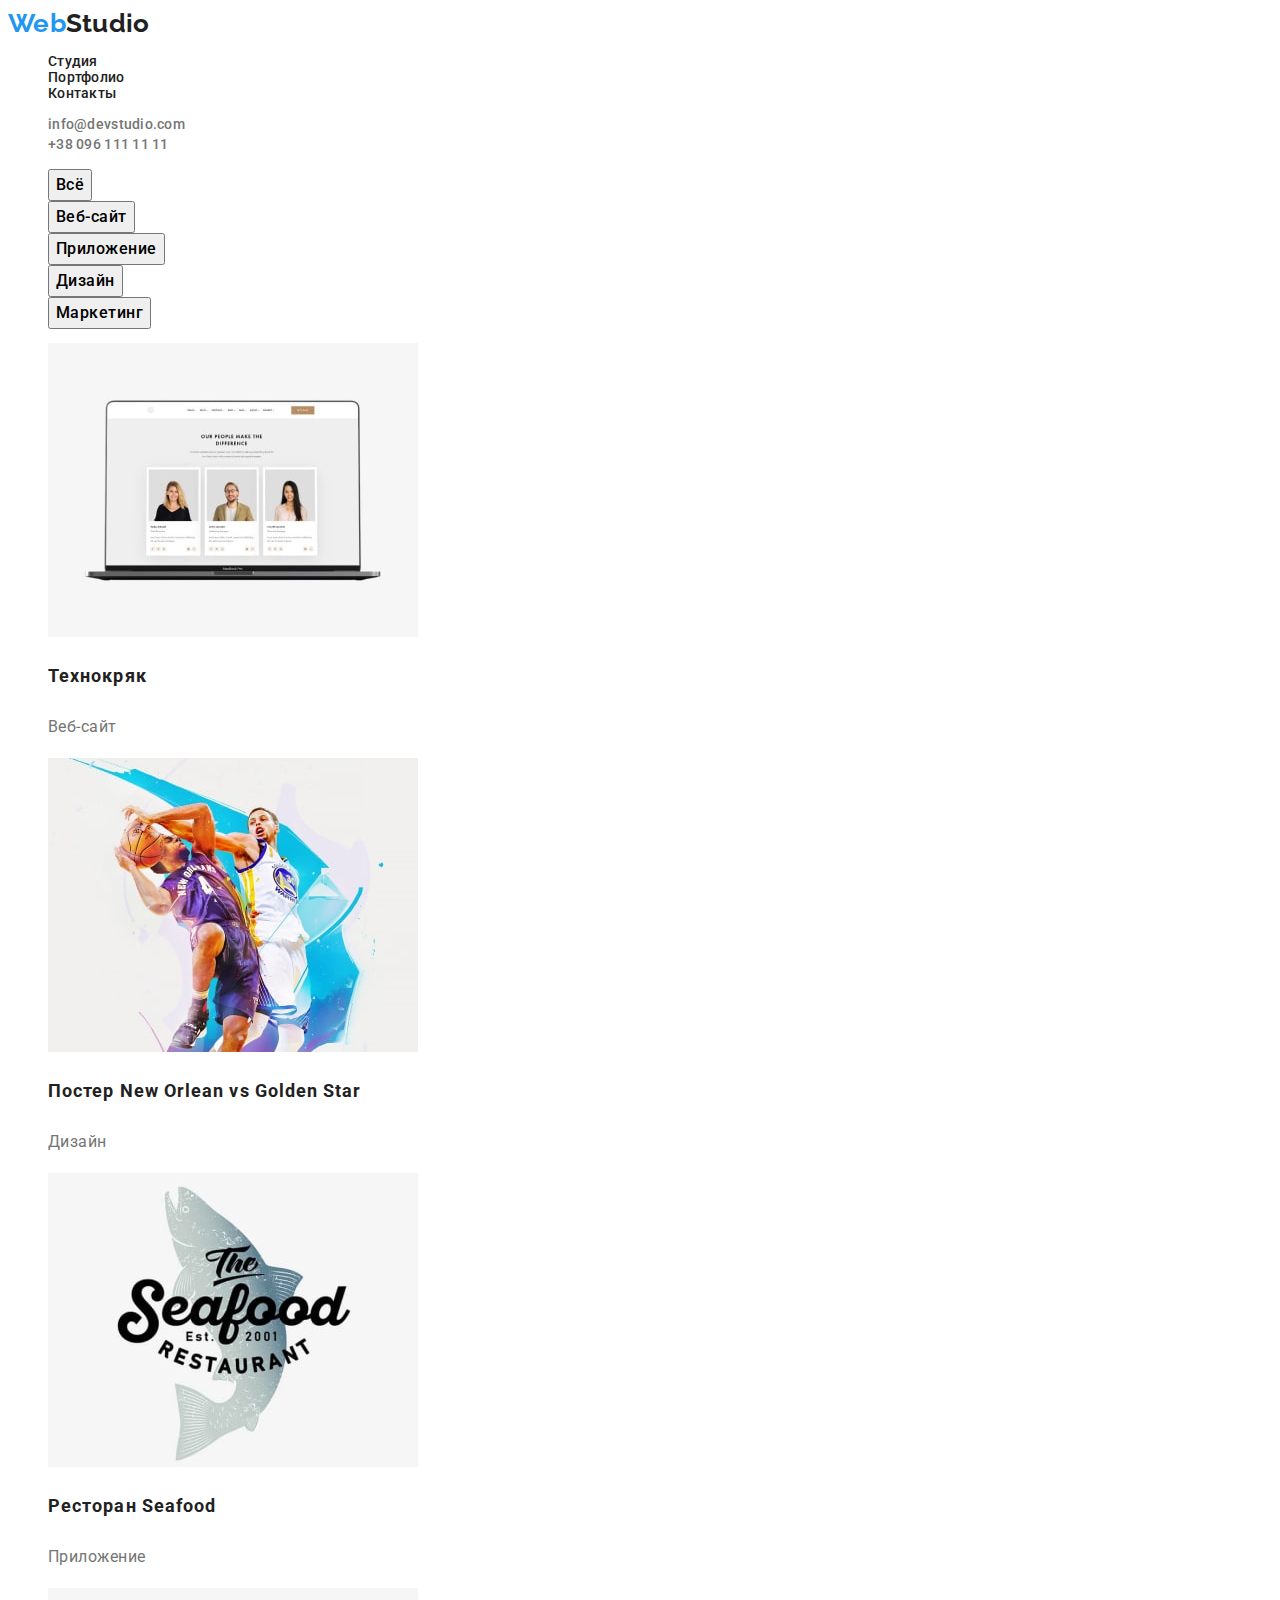
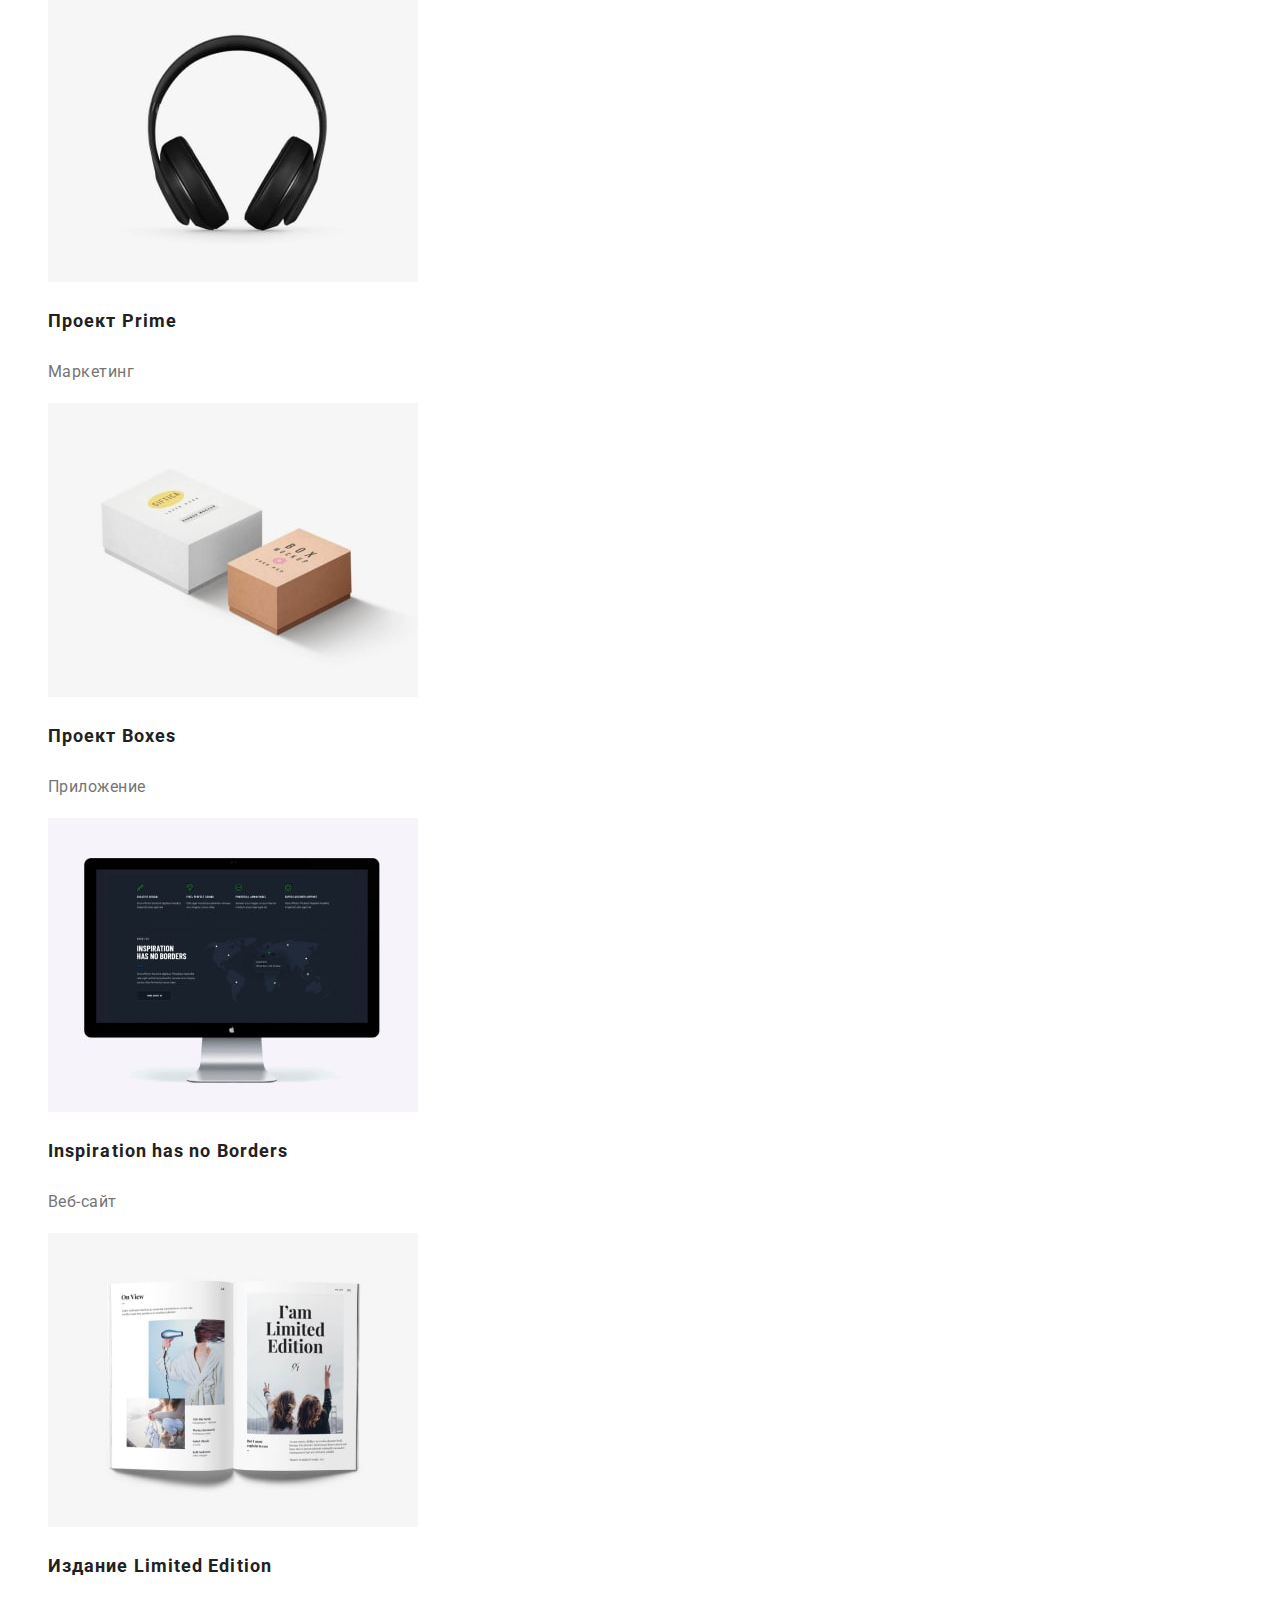
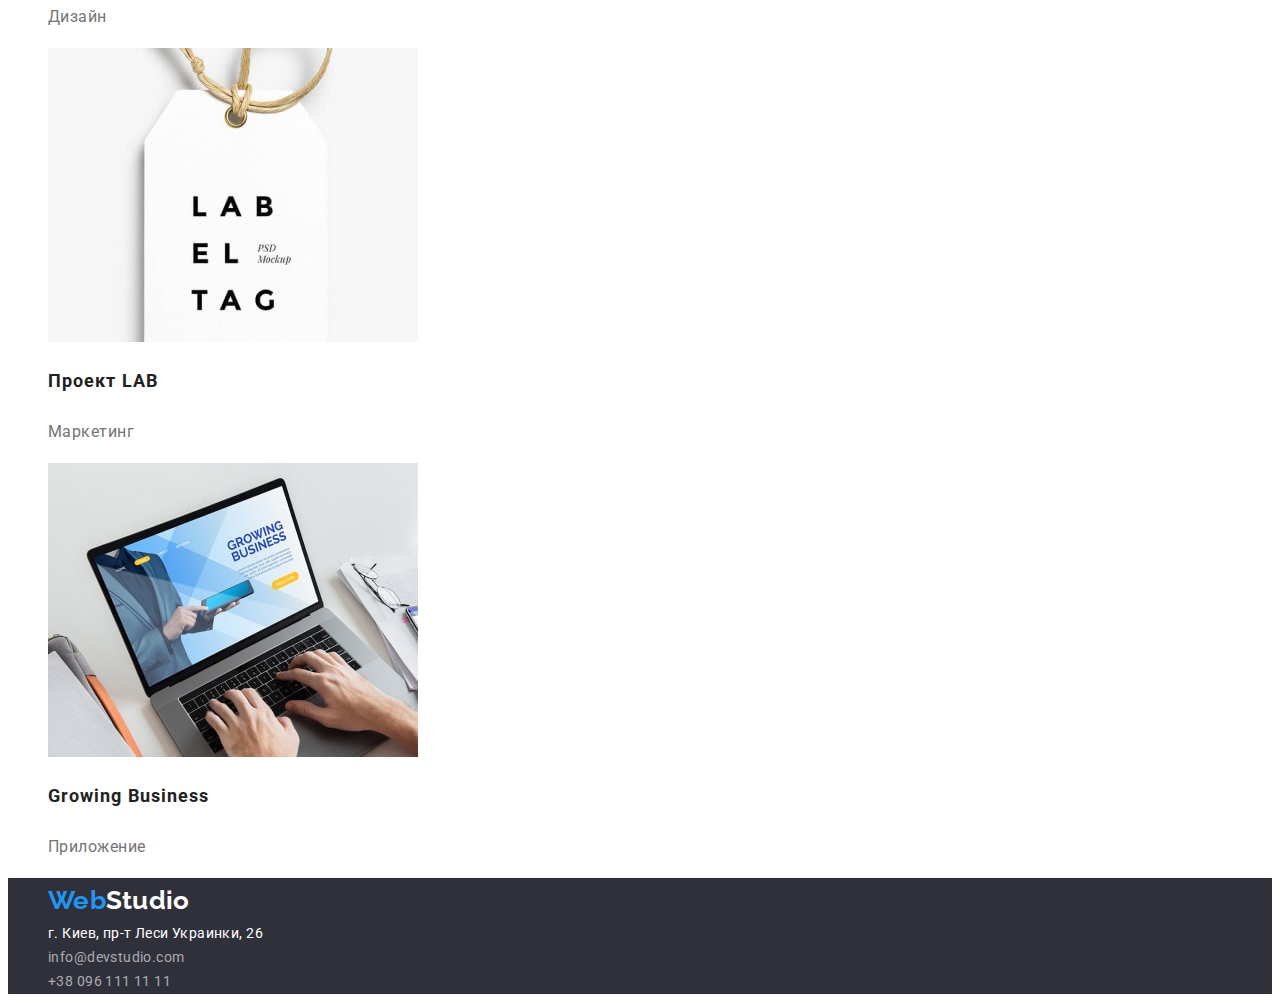
==== commit ac5b9784: "debug" ====
--- a/portofolio.html
+++ b/portofolio.html
@@ -37,7 +37,7 @@
     </ul>
 </header>
 <main>
-    <div class="button-list">
+    <section class="project">
         <ul class="portfolio-list">
             <li>
                 <button type="button" class="button-portfolio">
@@ -64,9 +64,7 @@
                     Маркетинг
                 </button>
             </li>
-        </ul>            
-    </div>
-    <section class="project">
+        </ul>                
         <ul class="list">
             <li>    
                 <img src="./images/Portfolio/img%20(7)-min.jpg" alt="Технокряк" width="370" height="294">
--- a/css/styles.css
+++ b/css/styles.css
@@ -7,18 +7,32 @@
   --button-bg-color: #f5f4fa;
   --background-color: #2f303a;
 }
-body {
-  font-family: 'Roboto', 'sans-serif';
-  color: var(--title-text-color);
+a {
+  text-decoration: none;
 }
 ul {
   list-style: none;
 }
-a {
-  text-decoration: none;
+body {
+  font-family: 'Roboto', sans-serif;
+  font-style: normal;
+  font-weight: 500;
+  font-size: 14px;
+  line-height: 1.142;
+  letter-spacing: 0.02em;
+
+  background: var(--white-color);
 }
 .Web-header {
-  color: var(--accent-color);
+  font-family: 'Raleway', sans-serif;
+  font-style: normal;
+  font-weight: 700;
+  font-size: 26px;
+  line-height: 1.192;
+  color: var(--accent-color);
+}
+.color-logo {
+  color: var(--primary-text-color);
   font-family: 'Raleway', 'sans-serif';
   font-style: normal;
   font-weight: 700;
@@ -26,23 +40,32 @@
   line-height: 1.2;
   text-decoration: none;
 }
-.color-logo {
-  color: var(--primary-text-color);
-  font-family: 'Raleway', 'sans-serif';
-  font-style: normal;
-  font-weight: 700;
-  font-size: 26px;
-  line-height: 1.2;
-  text-decoration: none;
-}
 .list {
+  font-family: Roboto;
+  font-style: normal;
+  font-weight: 500;
+  font-size: 14px;
+  line-height: 16px;
+  letter-spacing: 0.02em;
   color: var(--primary-text-color);
 }
 .nav-list .link {
+  font-family: Roboto;
+  font-style: normal;
+  font-weight: 500;
+  font-size: 14px;
+  line-height: 16px;
+  letter-spacing: 0.02em;
   color: var(--primiry-text-color);
 }
 .link:hover,
 .link:focus {
+  font-family: Roboto;
+  font-style: normal;
+  font-weight: 500;
+  font-size: 14px;
+  line-height: 16px;
+  letter-spacing: 0.02em;
   color: var(--accent-color);
 }
 .link-mail {
@@ -61,20 +84,28 @@
 }
 
 .main-title {
+  font-family: Roboto;
+  font-style: normal;
+  font-weight: 900;
+  font-size: 44px;
+  line-height: 60px;
+  text-align: center;
+  letter-spacing: 0.06em;
+  text-transform: uppercase;
   text-align: center;
   background-color: var(--background-color);
   color: var(--white-color);
 }
 .name-title {
-  color: white;
+  color: var(--white-color);
   font-family: 'Roboto', 'sans-serif';
   font-weight: 900;
   font-size: 44px;
   line-height: 1.36;
 }
 .button-main {
-  color: white;
-  background-color: #2196f3;
+  color: var(--white-color);
+  background-color: var(--accent-color);
   font-family: 'Roboto', 'sans-serif';
   font-weight: 700;
   font-size: 16px;
@@ -91,14 +122,14 @@
   font-weight: 400;
   font-size: 14px;
   line-height: 1.71;
-  color: #757575;
-}
-.profession-list {
+  color: var(--secondary-text-color);
+}
+.originality-list {
   font-family: 'Roboto', 'sans-serif';
   font-weight: 700;
   font-size: 14px;
   line-height: 1.14;
-  color: #212121;
+  color: var(--primary-text-color);
 }
 .second-title {
   font-family: 'Roboto', 'sans-serif';
@@ -124,7 +155,7 @@
   font-weight: 400;
   font-size: 16px;
   line-height: 1.9;
-  color: #757575;
+  color: var(--secondary-text-color);
 }
 .footer-list {
   background-color: var(--background-color);
@@ -144,13 +175,58 @@
   text-decoration: none;
 }
 .address {
-  color: var(--white-color);
-}
+  font-family: 'Roboto', sans-serif;
+  font-style: normal;
+  font-weight: normal;
+  font-size: 14px;
+  line-height: 1.714;
+  letter-spacing: 0.03em;
+  color: var(--white-color);
+}
+
 .footer-mail {
+  font-family: 'Roboto', sans-serif;
+  font-style: normal;
+  font-weight: normal;
+  font-size: 14px;
+  line-height: 1.714;
+  letter-spacing: 0.03em;
   color: rgba(255, 255, 255, 0.6);
 }
+.footer-mail:hover,
+.footer-mail:focus {
+  color: var(--accent-color);
+}
+.button-portfolio {
+  font-family: Roboto;
+  font-style: normal;
+  font-weight: 500;
+  font-size: 16px;
+  line-height: 26px;
+  text-align: center;
+  letter-spacing: 0.03em;
+}
+
 .button-portfolio:hover,
 .button-portfolio:focus {
-  color: var(--white-color);
+  color: var(--button-bg-color);
   background-color: var(--accent-color);
 }
+.label-list {
+  font-family: Roboto;
+  font-style: normal;
+  font-weight: bold;
+  font-size: 18px;
+  line-height: 36px;
+  letter-spacing: 0.06em;
+  color: var(--primary-text-color);
+}
+.article {
+  font-family: Roboto;
+  font-style: normal;
+  font-weight: normal;
+  font-size: 16px;
+  line-height: 30px;
+  letter-spacing: 0.03em;
+  color: var(--secondary-text-color);
+}
